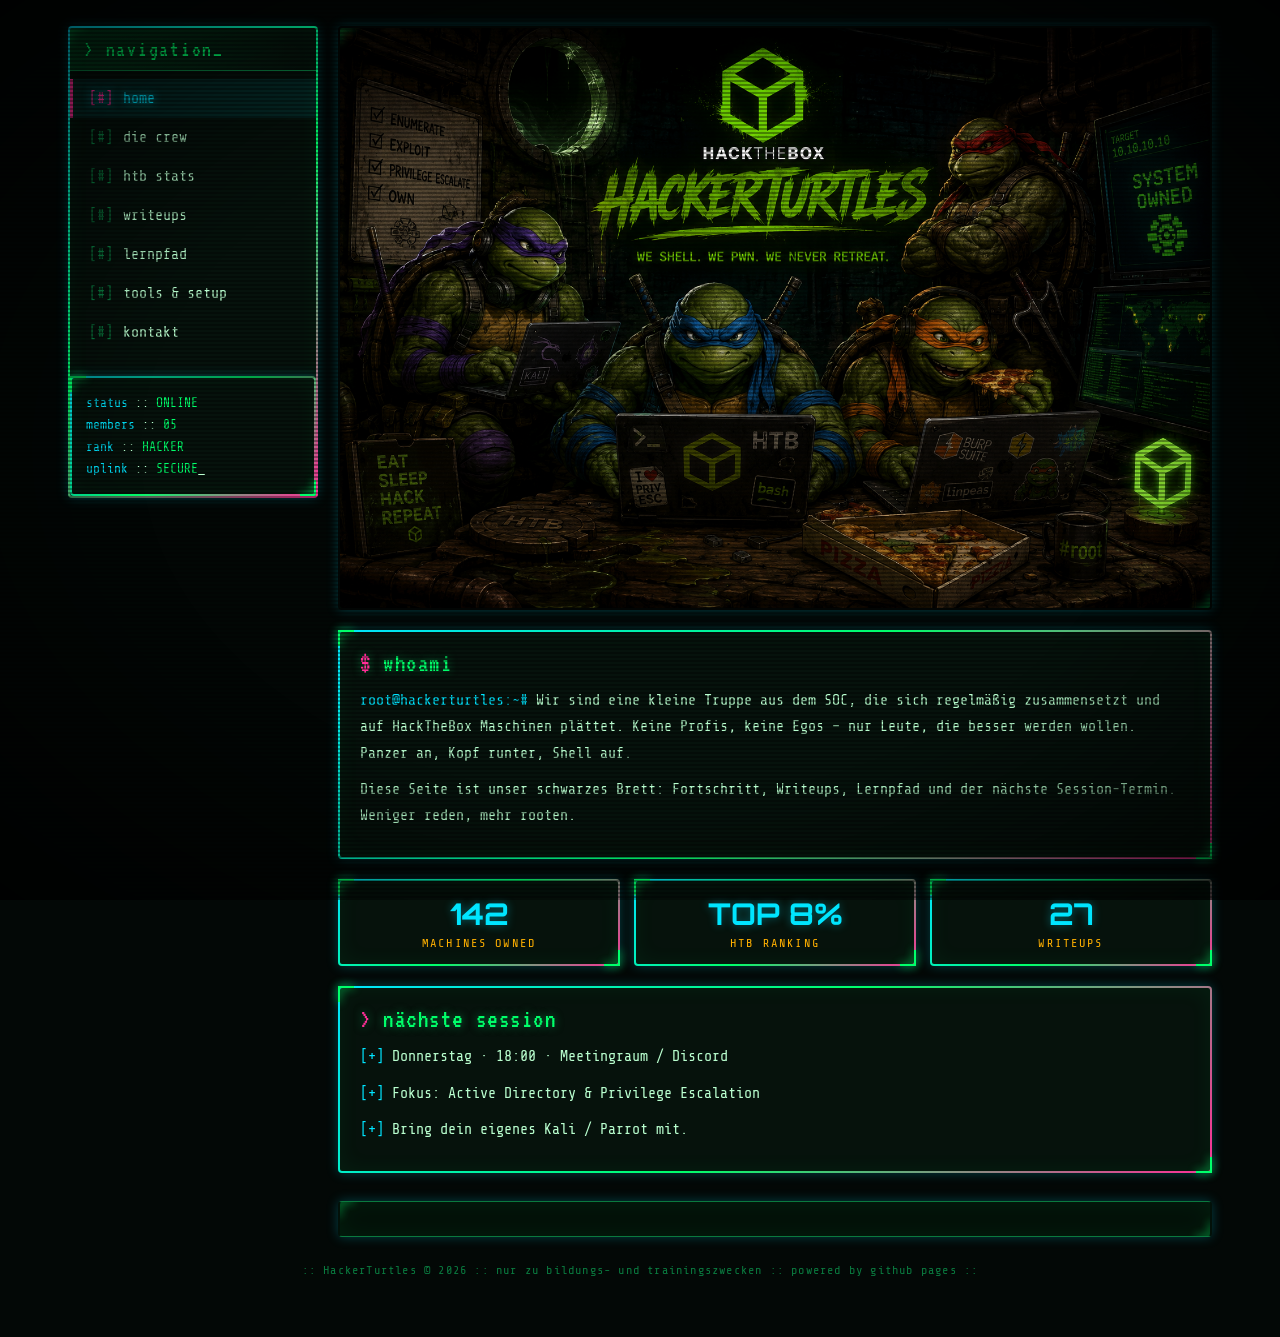
==== index.html @ 347540a4 "Add files via upload" ====
<!DOCTYPE html>
<html lang="de">
<head>
<meta charset="UTF-8">
<meta name="viewport" content="width=device-width, initial-scale=1.0">
<title>[ HackerTurtles ] // access granted</title>
<link rel="preconnect" href="https://fonts.googleapis.com">
<link rel="preconnect" href="https://fonts.gstatic.com" crossorigin>
<link href="https://fonts.googleapis.com/css2?family=VT323&family=Share+Tech+Mono&family=Orbitron:wght@500;700;900&display=swap" rel="stylesheet">
<link rel="stylesheet" href="style.css">
</head>
<body>
<canvas id="matrix"></canvas>
<div class="wrap">

  <div class="grid">

    <nav class="menu frame" aria-label="Hauptmenü">
      <div class="menu-head">&gt; navigation_</div>
      <ul>
        <li><a href="index.html" class="active"><span class="bullet">[#]</span> home</a></li>
        <li><a href="crew.html"><span class="bullet">[#]</span> die crew</a></li>
        <li><a href="stats.html"><span class="bullet">[#]</span> htb stats</a></li>
        <li><a href="writeups.html"><span class="bullet">[#]</span> writeups</a></li>
        <li><a href="lernpfad.html"><span class="bullet">[#]</span> lernpfad</a></li>
        <li><a href="tools.html"><span class="bullet">[#]</span> tools &amp; setup</a></li>
        <li><a href="kontakt.html"><span class="bullet">[#]</span> kontakt</a></li>
      </ul>
      <div class="status frame">
        <div><span class="k">status</span> :: <span class="v">ONLINE</span></div>
        <div><span class="k">members</span> :: <span class="v">05</span></div>
        <div><span class="k">rank</span> :: <span class="v">HACKER</span></div>
        <div><span class="k">uplink</span> :: <span class="v">SECURE</span><span class="blink">_</span></div>
      </div>
    </nav>

    <main>

      <section class="hero-img has-photo frame" aria-label="HackerTurtles Crew">
        <img src="crew.png" alt="HackerTurtles Crew – vier Ninja-Schildkröten am Hacken">
      </section>

      <section class="panel frame">
        <h2><span class="pre">$</span> whoami</h2>
        <p><span class="prompt">root@hackerturtles:~#</span> Wir sind eine kleine Truppe aus dem SOC,
        die sich regelmäßig zusammensetzt und auf HackTheBox Maschinen plättet. Keine Profis,
        keine Egos – nur Leute, die besser werden wollen. Panzer an, Kopf runter, Shell auf.</p>
        <p>Diese Seite ist unser schwarzes Brett: Fortschritt, Writeups, Lernpfad und der
        nächste Session-Termin. Weniger reden, mehr rooten.</p>
      </section>

      <section class="tiles">
        <div class="tile frame"><div class="num">142</div><div class="lbl">machines owned</div></div>
        <div class="tile frame"><div class="num">TOP 8%</div><div class="lbl">htb ranking</div></div>
        <div class="tile frame"><div class="num">27</div><div class="lbl">writeups</div></div>
      </section>

      <section class="panel frame">
        <h2><span class="pre">&gt;</span> nächste session</h2>
        <p><span class="prompt">[+]</span> Donnerstag · 18:00 · Meetingraum / Discord</p>
        <p><span class="prompt">[+]</span> Fokus: Active Directory &amp; Privilege Escalation</p>
        <p><span class="prompt">[+]</span> Bring dein eigenes Kali / Parrot mit.</p>
      </section>

      <div class="ticker frame">
        <span>+++ GREETZ AN ALLE, DIE MIT UNS GRINDEN +++ NEVER STOP LEARNING +++ TRY HARDER +++ RESPECT THE BOX +++ HACKERTURTLES WAS HERE +++ HACK THE PLANET +++</span>
      </div>

    </main>
  </div>

  <footer>:: HackerTurtles &copy; 2026 :: nur zu bildungs- und trainingszwecken :: powered by github pages ::</footer>
</div>
<script src="matrix.js"></script>
</body>
</html>
---- style.css ----
/* =====================================================================
   HackerTurtles :: shared stylesheet
   Warez / Matrix / Cyberpunk theme
   ===================================================================== */

:root{
  --bg:        #030806;
  --bg-panel:  #06120c;
  --green:     #00ff6a;      /* phosphor / matrix */
  --green-dim: #0a7a3f;
  --cyan:      #00e5ff;      /* cyberpunk accent 1 */
  --magenta:   #ff2e97;      /* cyberpunk accent 2 */
  --amber:     #ffb000;      /* warez-scene amber */
  --ink:       #b9ffcf;      /* body text */
  --scanline:  rgba(0,0,0,.35);
}

*{box-sizing:border-box;}
html,body{margin:0;padding:0;min-height:100%;}
body{
  background:var(--bg);
  color:var(--ink);
  font-family:'Share Tech Mono',monospace;
  overflow-x:hidden;
  position:relative;
}
a{color:var(--cyan);}

/* ---- Matrix-Regen (Canvas) ---- */
#matrix{ position:fixed; inset:0; z-index:0; opacity:.28; pointer-events:none; }

/* ---- CRT Scanlines + Vignette ---- */
body::before{
  content:""; position:fixed; inset:0; z-index:50; pointer-events:none;
  background:repeating-linear-gradient(0deg,transparent 0 2px,var(--scanline) 2px 4px);
  mix-blend-mode:multiply;
}
body::after{
  content:""; position:fixed; inset:0; z-index:49; pointer-events:none;
  background:radial-gradient(ellipse at center,transparent 55%,rgba(0,0,0,.75) 100%);
}

/* ---- Layout ---- */
.wrap{ position:relative; z-index:10; max-width:1180px; margin:0 auto; padding:26px 18px 60px; }

/* ---- Banner ---- */
header.banner{ text-align:center; margin-bottom:22px; }
pre.ascii{
  display:inline-block; margin:0 auto 6px; color:var(--green);
  font-family:'Share Tech Mono',monospace;
  font-size:clamp(9px,1.15vw,13px); line-height:1.05;
  text-shadow:0 0 8px var(--green-dim); white-space:pre;
}
.glitch{
  font-family:'Orbitron',sans-serif; font-weight:900;
  font-size:clamp(26px,5.4vw,54px); letter-spacing:.1em;
  color:var(--green); text-shadow:0 0 14px rgba(0,255,106,.55);
  position:relative; margin:4px 0 2px;
}
.glitch::before,.glitch::after{
  content:attr(data-text); position:absolute; left:0; top:0; width:100%; overflow:hidden;
}
.glitch::before{ color:var(--cyan); left:2px; clip-path:inset(0 0 55% 0); animation:gl 2.4s infinite linear alternate; }
.glitch::after { color:var(--magenta); left:-2px; clip-path:inset(55% 0 0 0); animation:gl 3.1s infinite linear alternate-reverse; }
@keyframes gl{ 0%{transform:translateX(0)}20%{transform:translateX(-2px)}40%{transform:translateX(2px)}60%{transform:translateX(-1px)}80%{transform:translateX(1px)}100%{transform:translateX(0)} }
.tagline{ color:var(--amber); font-size:14px; letter-spacing:.32em; text-transform:uppercase; }

/* ---- Neon-Rahmen ---- */
.frame{
  position:relative;
  background:
    linear-gradient(var(--bg-panel),var(--bg-panel)) padding-box,
    linear-gradient(135deg,var(--cyan),var(--green),var(--magenta)) border-box;
  border:2px solid transparent; border-radius:4px;
  box-shadow:0 0 12px rgba(0,229,255,.25), inset 0 0 22px rgba(0,255,106,.06);
}
.frame::before,.frame::after{
  content:""; position:absolute; width:14px; height:14px;
  border:2px solid var(--green); filter:drop-shadow(0 0 4px var(--green));
}
.frame::before{ top:-2px; left:-2px; border-right:0; border-bottom:0; }
.frame::after { bottom:-2px; right:-2px; border-left:0; border-top:0; }

.grid{ display:grid; grid-template-columns:250px 1fr; gap:20px; align-items:start; }

/* ---- Menü ---- */
nav.menu{ padding:0; overflow:hidden; }
.menu-head{
  background:linear-gradient(90deg,rgba(0,255,106,.18),transparent);
  border-bottom:1px solid var(--green-dim); padding:10px 14px;
  color:var(--green); font-family:'VT323',monospace; font-size:22px; letter-spacing:.08em;
}
.menu ul{ list-style:none; margin:0; padding:8px 0; }
.menu li a{
  display:flex; align-items:center; gap:10px; padding:11px 16px;
  color:var(--ink); text-decoration:none; font-size:15px;
  border-left:3px solid transparent; transition:.15s;
}
.menu li a .bullet{ color:var(--green-dim); }
.menu li a:hover,.menu li a:focus{
  background:rgba(0,255,106,.10); color:var(--green);
  border-left-color:var(--cyan); text-shadow:0 0 8px var(--green); outline:none;
}
.menu li a:hover .bullet{ color:var(--cyan); }
.menu li a.active{
  background:rgba(0,229,255,.10); color:var(--cyan);
  border-left-color:var(--magenta); text-shadow:0 0 8px var(--cyan);
}
.menu li a.active .bullet{ color:var(--magenta); }

.status{ margin-top:16px; padding:14px; font-size:13px; line-height:1.7; }
.status .k{ color:var(--cyan); }
.status .v{ color:var(--green); }
.blink{ animation:blink 1s steps(1) infinite; }
@keyframes blink{ 50%{opacity:0} }

/* ---- Content ---- */
main{ display:flex; flex-direction:column; gap:20px; min-width:0; }

.page-title{
  font-family:'VT323',monospace; font-size:34px; color:var(--green);
  letter-spacing:.06em; text-shadow:0 0 10px var(--green-dim); margin:0 0 4px;
}
.page-title .pre{ color:var(--magenta); }
.breadcrumb{ color:var(--green-dim); font-size:13px; letter-spacing:.1em; margin:0 0 6px; }

/* Gruppenbild-Platzhalter */
.hero-img{
  padding:0; aspect-ratio:16/7; display:flex; align-items:center; justify-content:center;
  text-align:center; overflow:hidden;
  background:
    linear-gradient(var(--bg-panel),#020604) padding-box,
    linear-gradient(135deg,var(--magenta),var(--cyan),var(--green)) border-box;
  background-image:repeating-linear-gradient(45deg,rgba(0,255,106,.04) 0 12px,transparent 12px 24px);
}
.hero-img img{ width:100%; height:100%; object-fit:cover; display:block; }
/* has-photo: echtes Bild in voller Höhe ohne Zuschnitt zeigen */
.hero-img.has-photo{ aspect-ratio:auto; }
.hero-img.has-photo img{ height:auto; }
.hero-img .ph{ color:var(--green-dim); font-family:'VT323',monospace; font-size:clamp(16px,2.4vw,26px); letter-spacing:.1em; }
.hero-img .ph small{ display:block; color:var(--amber); font-size:13px; margin-top:8px; letter-spacing:.2em; }

.panel{ padding:18px 20px; }
.panel h2{
  margin:0 0 12px; font-family:'VT323',monospace; font-weight:400; font-size:26px;
  color:var(--green); letter-spacing:.06em; text-shadow:0 0 8px var(--green-dim);
}
.panel h2 .pre{ color:var(--magenta); }
.panel h3{ color:var(--cyan); font-family:'VT323',monospace; font-weight:400; font-size:20px; margin:16px 0 6px; }
.panel p{ margin:0 0 10px; line-height:1.75; font-size:15px; color:var(--ink); }
.panel ul{ margin:0 0 10px; padding-left:20px; line-height:1.8; }
.panel li::marker{ color:var(--green); }
.prompt{ color:var(--cyan); }

/* Kacheln / Stats */
.tiles{ display:grid; grid-template-columns:repeat(3,1fr); gap:14px; }
.tile{ padding:14px; text-align:center; }
.tile .num{ font-family:'Orbitron',sans-serif; font-weight:700; font-size:30px; color:var(--cyan); text-shadow:0 0 10px rgba(0,229,255,.4); }
.tile .lbl{ font-size:12px; letter-spacing:.18em; text-transform:uppercase; color:var(--amber); margin-top:4px; }

/* Callout / Hinweis */
.note{
  padding:12px 16px; border-left:3px solid var(--amber);
  background:rgba(255,176,0,.06); font-size:14px; line-height:1.7;
}
.note .tag{ color:var(--amber); }

/* Tabelle */
table.data{ width:100%; border-collapse:collapse; font-size:14px; }
table.data th,table.data td{ text-align:left; padding:9px 12px; border-bottom:1px solid rgba(0,255,106,.14); }
table.data th{ color:var(--cyan); letter-spacing:.06em; text-transform:uppercase; font-size:12px; }
table.data td{ color:var(--ink); }
.badge{ display:inline-block; padding:2px 8px; border-radius:3px; font-size:12px; letter-spacing:.05em; }
.b-easy  { background:rgba(0,255,106,.15); color:var(--green); }
.b-medium{ background:rgba(255,176,0,.15); color:var(--amber); }
.b-hard  { background:rgba(255,46,151,.15); color:var(--magenta); }
.b-insane{ background:rgba(0,229,255,.15); color:var(--cyan); }

/* Crew-Karten */
.crew-grid{ display:grid; grid-template-columns:repeat(auto-fill,minmax(210px,1fr)); gap:14px; }
.crew-card{ padding:16px; text-align:center; }
.crew-avatar{
  width:76px; height:76px; margin:0 auto 10px; border-radius:6px;
  display:flex; align-items:center; justify-content:center;
  font-family:'Orbitron',sans-serif; font-weight:900; font-size:26px; color:var(--bg);
  background:linear-gradient(135deg,var(--green),var(--cyan)); text-shadow:none;
}
.crew-card .handle{ color:var(--green); font-size:17px; }
.crew-card .role{ color:var(--amber); font-size:12px; letter-spacing:.12em; text-transform:uppercase; margin-top:2px; }
.crew-card .spec{ color:var(--ink); font-size:13px; margin-top:8px; opacity:.85; }

/* ---- Formular (Writeup-Upload) ---- */
.wu-form{ display:flex; flex-direction:column; gap:14px; padding:20px; }
.field{ display:flex; flex-direction:column; gap:6px; }
.field label{ color:var(--cyan); font-size:13px; letter-spacing:.08em; text-transform:uppercase; }
.field-row{ display:grid; grid-template-columns:1fr 1fr 1fr; gap:14px; }
input,select,textarea{
  background:#020604; color:var(--ink); border:1px solid var(--green-dim);
  border-radius:3px; padding:10px 12px; font-family:'Share Tech Mono',monospace; font-size:14px;
}
input:focus,select:focus,textarea:focus{
  outline:none; border-color:var(--cyan); box-shadow:0 0 8px rgba(0,229,255,.35);
}
textarea{ min-height:220px; resize:vertical; line-height:1.6; }
.btn-row{ display:flex; gap:12px; flex-wrap:wrap; }
.btn{
  font-family:'VT323',monospace; font-size:19px; letter-spacing:.06em;
  padding:9px 18px; border-radius:3px; cursor:pointer; text-decoration:none;
  display:inline-flex; align-items:center; gap:8px; transition:.15s; border:1px solid transparent;
}
.btn-primary{ background:var(--green); color:var(--bg); box-shadow:0 0 14px rgba(0,255,106,.4); }
.btn-primary:hover{ background:var(--cyan); box-shadow:0 0 18px rgba(0,229,255,.5); }
.btn-ghost{ background:transparent; color:var(--green); border-color:var(--green-dim); }
.btn-ghost:hover{ border-color:var(--cyan); color:var(--cyan); box-shadow:0 0 10px rgba(0,229,255,.3); }

/* Writeup-Liste */
.wu-list{ display:flex; flex-direction:column; gap:10px; }
.wu-item{ display:flex; justify-content:space-between; align-items:center; gap:12px; padding:12px 16px; }
.wu-item .t{ color:var(--green); }
.wu-item .m{ color:var(--green-dim); font-size:12px; }

/* GREETZ-Laufband */
.ticker{
  margin-top:8px; border-top:1px solid var(--green-dim); border-bottom:1px solid var(--green-dim);
  background:rgba(0,255,106,.04); overflow:hidden; white-space:nowrap; padding:8px 0;
}
.ticker span{
  display:inline-block; padding-left:100%; color:var(--green);
  font-size:14px; letter-spacing:.15em; animation:scroll 26s linear infinite;
}
@keyframes scroll{ to{ transform:translateX(-100%); } }

footer{ text-align:center; margin-top:26px; color:var(--green-dim); font-size:12px; letter-spacing:.1em; }
footer a{ color:var(--green-dim); }

/* ---- Responsive ---- */
@media (max-width:820px){
  .grid{ grid-template-columns:1fr; }
  .tiles{ grid-template-columns:1fr; }
  .field-row{ grid-template-columns:1fr; }
}
@media (prefers-reduced-motion:reduce){
  .glitch::before,.glitch::after,.ticker span,.blink{ animation:none; }
}
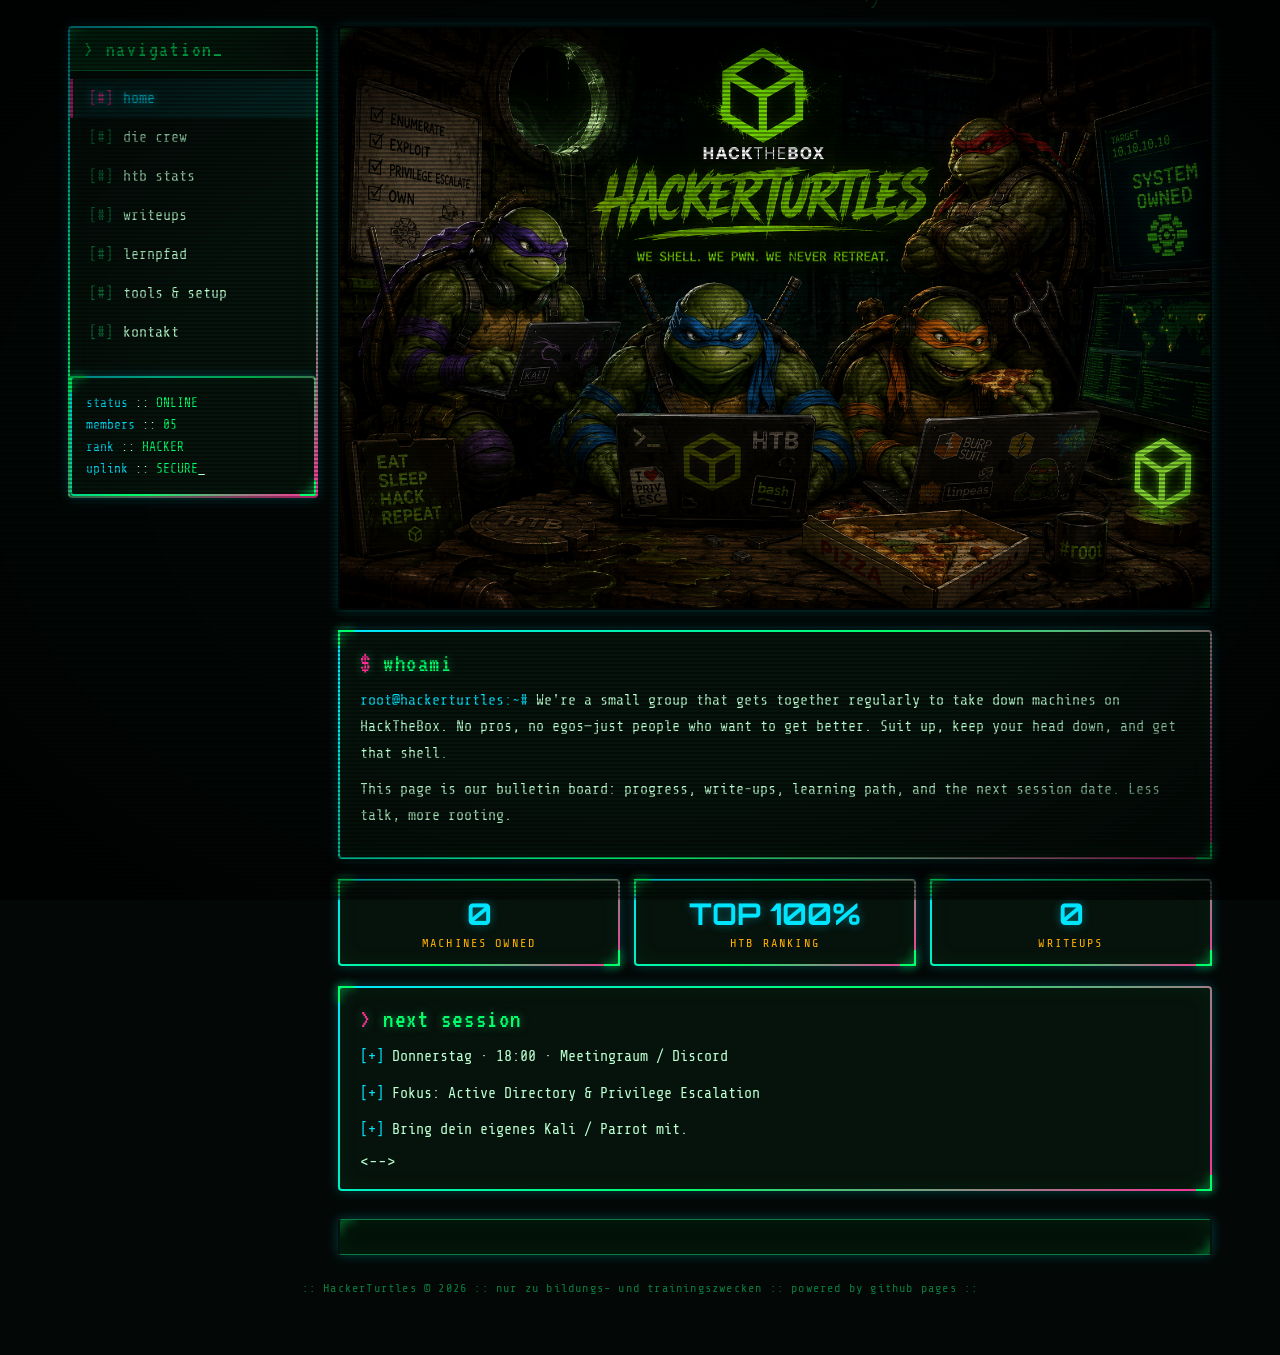
==== commit 1f7c0514: "Translate German text to English in index.html" ====
--- a/index.html
+++ b/index.html
@@ -42,28 +42,28 @@
 
       <section class="panel frame">
         <h2><span class="pre">$</span> whoami</h2>
-        <p><span class="prompt">root@hackerturtles:~#</span> Wir sind eine kleine Truppe aus dem SOC,
-        die sich regelmäßig zusammensetzt und auf HackTheBox Maschinen plättet. Keine Profis,
-        keine Egos – nur Leute, die besser werden wollen. Panzer an, Kopf runter, Shell auf.</p>
-        <p>Diese Seite ist unser schwarzes Brett: Fortschritt, Writeups, Lernpfad und der
-        nächste Session-Termin. Weniger reden, mehr rooten.</p>
+        <p><span class="prompt">root@hackerturtles:~#</span> We're a small group 
+        that gets together regularly to take down machines on HackTheBox. No pros,
+        no egos—just people who want to get better. Suit up, keep your head down, and get that shell.</p>
+        <p>This page is our bulletin board: progress, write-ups, learning path, and the
+        next session date. Less talk, more rooting.</p>
       </section>
 
       <section class="tiles">
-        <div class="tile frame"><div class="num">142</div><div class="lbl">machines owned</div></div>
-        <div class="tile frame"><div class="num">TOP 8%</div><div class="lbl">htb ranking</div></div>
-        <div class="tile frame"><div class="num">27</div><div class="lbl">writeups</div></div>
+        <div class="tile frame"><div class="num">0</div><div class="lbl">machines owned</div></div>
+        <div class="tile frame"><div class="num">TOP 100%</div><div class="lbl">htb ranking</div></div>
+        <div class="tile frame"><div class="num">0</div><div class="lbl">writeups</div></div>
       </section>
 
       <section class="panel frame">
-        <h2><span class="pre">&gt;</span> nächste session</h2>
-        <p><span class="prompt">[+]</span> Donnerstag · 18:00 · Meetingraum / Discord</p>
+        <h2><span class="pre">&gt;</span> next session</h2>
+        <!--> <p><span class="prompt">[+]</span> Donnerstag · 18:00 · Meetingraum / Discord</p>
         <p><span class="prompt">[+]</span> Fokus: Active Directory &amp; Privilege Escalation</p>
-        <p><span class="prompt">[+]</span> Bring dein eigenes Kali / Parrot mit.</p>
+        <p><span class="prompt">[+]</span> Bring dein eigenes Kali / Parrot mit.</p> <-->
       </section>
 
       <div class="ticker frame">
-        <span>+++ GREETZ AN ALLE, DIE MIT UNS GRINDEN +++ NEVER STOP LEARNING +++ TRY HARDER +++ RESPECT THE BOX +++ HACKERTURTLES WAS HERE +++ HACK THE PLANET +++</span>
+        <span>+++ GREETINGS TO EVERYONE WHO'S GRINDING WITH US +++ NEVER STOP LEARNING +++ TRY HARDER +++ RESPECT THE BOX +++ HACKERTURTLES WAS HERE +++ HACK THE PLANET +++</span>
       </div>
 
     </main>
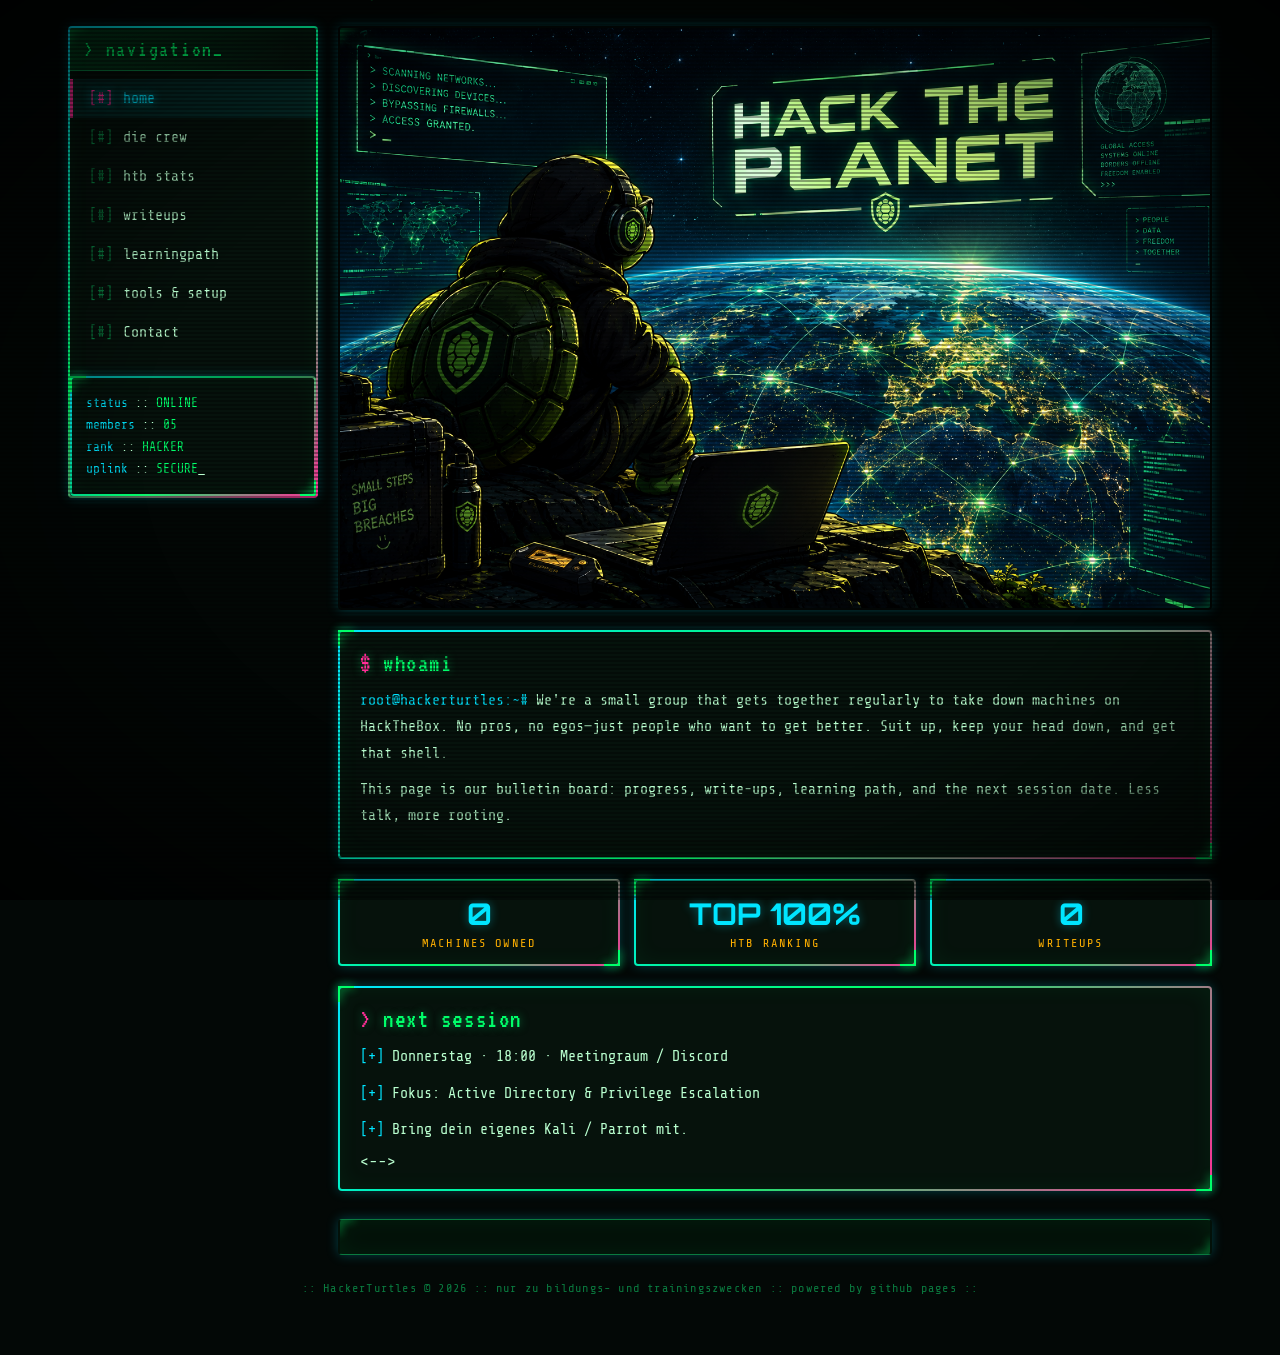
==== commit 1d5d181e: "Update navigation and hero image alt text" ====
--- a/index.html
+++ b/index.html
@@ -22,9 +22,9 @@
         <li><a href="crew.html"><span class="bullet">[#]</span> die crew</a></li>
         <li><a href="stats.html"><span class="bullet">[#]</span> htb stats</a></li>
         <li><a href="writeups.html"><span class="bullet">[#]</span> writeups</a></li>
-        <li><a href="lernpfad.html"><span class="bullet">[#]</span> lernpfad</a></li>
+        <li><a href="lernpfad.html"><span class="bullet">[#]</span> learningpath</a></li>
         <li><a href="tools.html"><span class="bullet">[#]</span> tools &amp; setup</a></li>
-        <li><a href="kontakt.html"><span class="bullet">[#]</span> kontakt</a></li>
+        <li><a href="kontakt.html"><span class="bullet">[#]</span> Contact</a></li>
       </ul>
       <div class="status frame">
         <div><span class="k">status</span> :: <span class="v">ONLINE</span></div>
@@ -37,7 +37,7 @@
     <main>
 
       <section class="hero-img has-photo frame" aria-label="HackerTurtles Crew">
-        <img src="crew.png" alt="HackerTurtles Crew – vier Ninja-Schildkröten am Hacken">
+        <img src="hack_the_planet_turtle.png" alt="HackerTurtles Crew – Turtles on the Hook">
       </section>
 
       <section class="panel frame">
